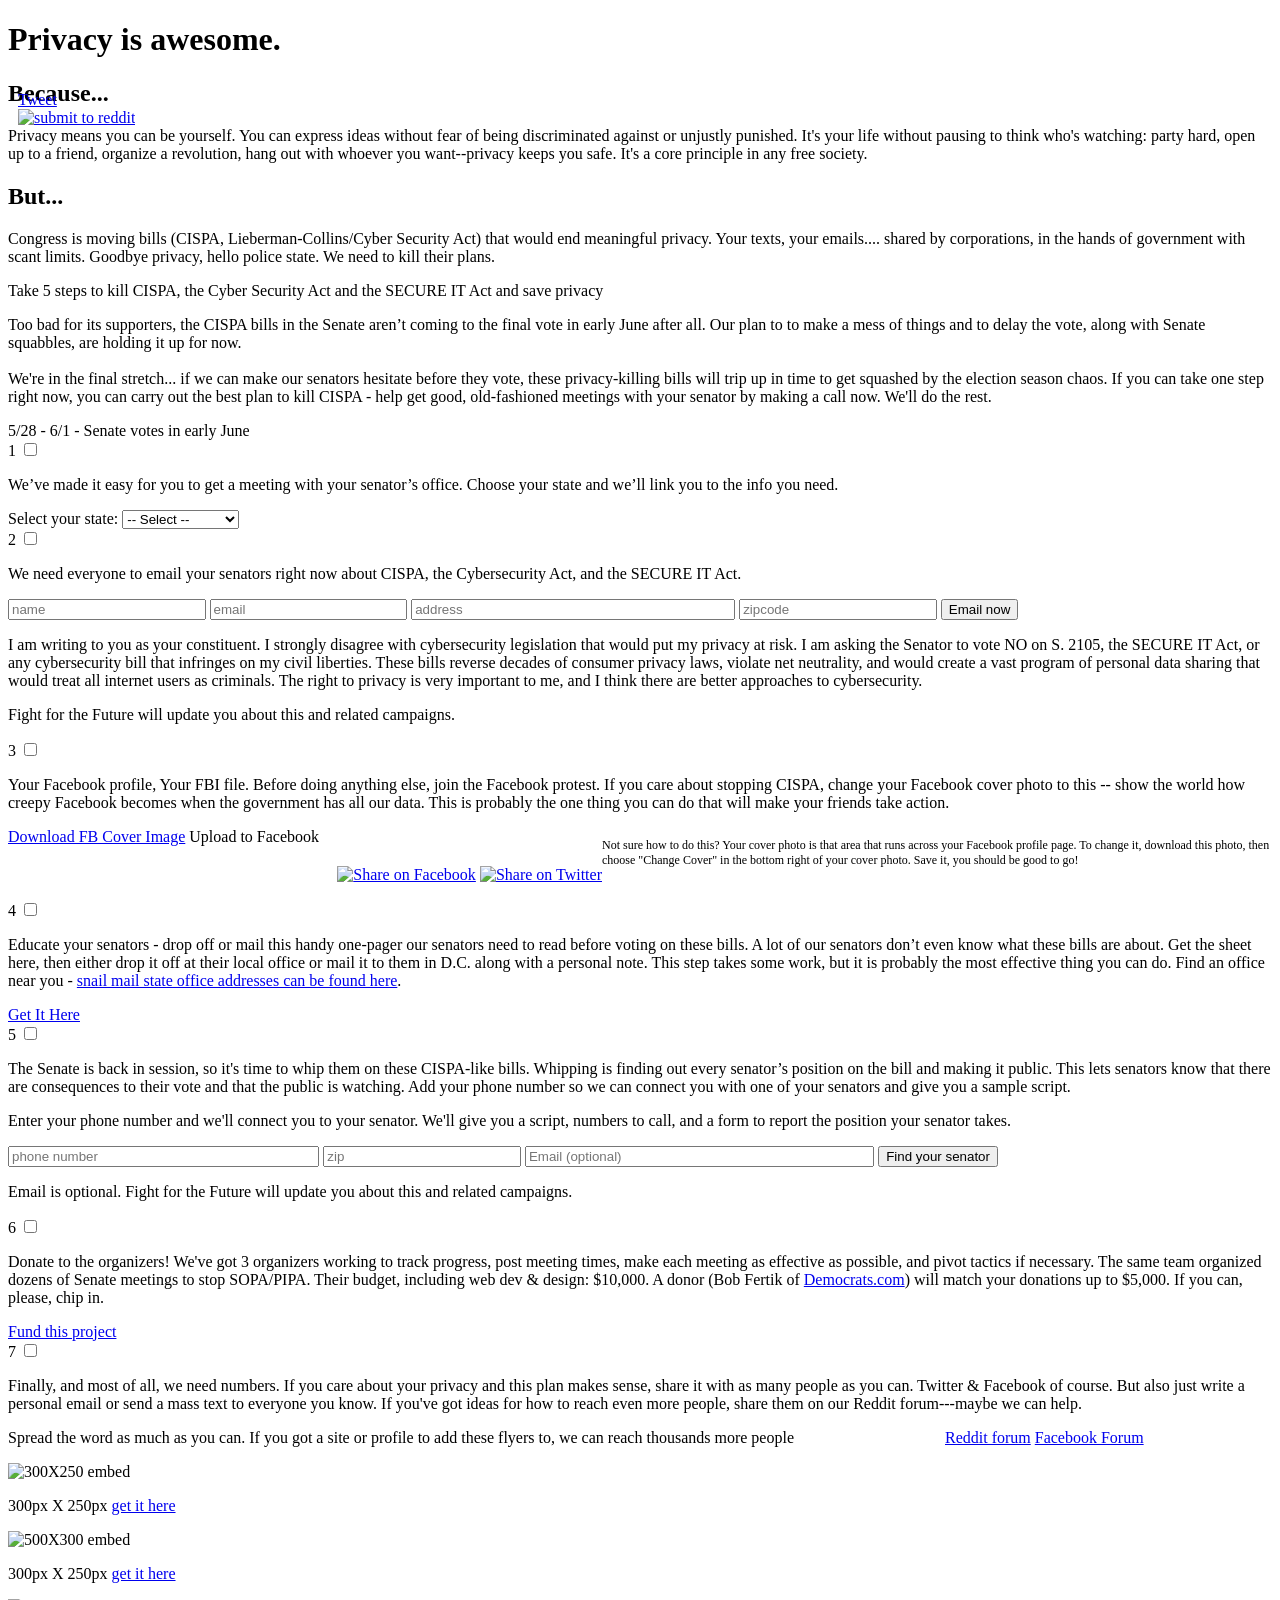
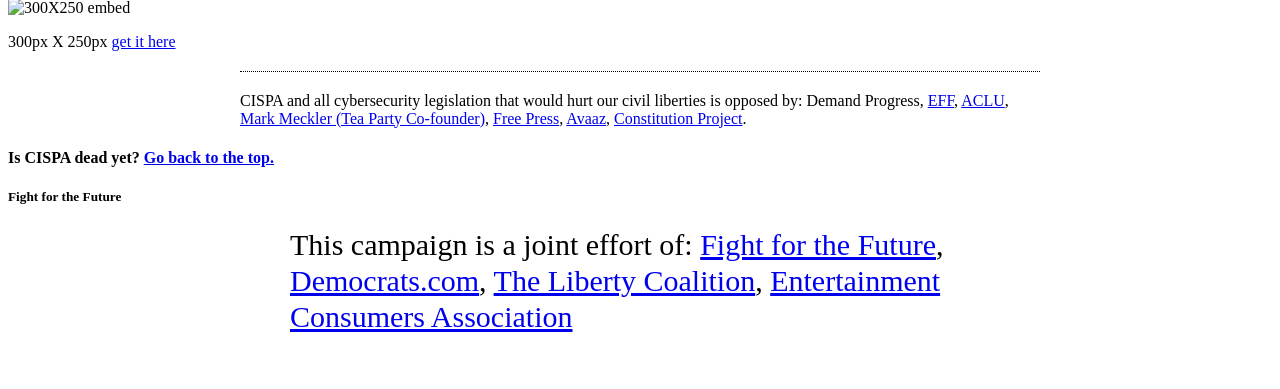
==== public/index.html @ 544b3827 "move to fftf ip service" ====
<!DOCTYPE html>
<html>
<head>
	<script type="text/javascript">
  window.startTime = (new Date()).getTime();
  </script>
<title>Privacy is Awesome. Kill CISPA.</title>
<meta property="og:title" content="Facebook protest is on, or else there goes our privacy..." />
<meta property="og:description" content="Congress is going to vote on CISPA, a bill that would treat us all like criminals. Change your Facebook cover photo to show the world how creepy Facebook will be if CISPA passes and lets the government, like the FBI, get access to our FB profiles and build files on us." />
<meta property="og:image" content="http://www.privacyisawesome.com/fb-share.png" />
<meta property="og:url" content="http://www.privacyisawesome.com" />
<meta property="og:type" content="article" />
<meta property="fb:admins" content="678090273"/>


<script>

//IPInfoDB jQuery JSON query example
	//Tested with FF 3.5, Opera 10, Chome 5 and IE 8
	//Geolocation data is stored as serialized JSON in a cookie
	//Bug reports : http://forum.ipinfodb.com/viewforum.php?f=7
	function geolocate(timezone, cityPrecision) {
	  var key = 'a809ea57ae42411b030ca10dafd412b9653886d6fc4859f7ef6d924b1d8e2b2d';
	  var api = (cityPrecision) ? "ip-city" : "ip-country";
	  var domain = 'api.ipinfodb.com';
	  var version = 'v3';
	  var url = "http://" + domain + "/" + version + "/" + api + "/?key=" + key + "&format=json" + "&callback=?";
	  var geodata;
	  var JSON = JSON || {};

	  // implement JSON.stringify serialization
	  JSON.stringify = JSON.stringify || function (obj) {
	    var t = typeof (obj);
	    if (t != "object" || obj === null) {
	      // simple data type
	      if (t == "string") obj = '"'+obj+'"';
	        return String(obj);
	    } else {
	    // recurse array or object
	      var n, v, json = [], arr = (obj && obj.constructor == Array);
	      for (n in obj) {
	        v = obj[n]; t = typeof(v);
	        if (t == "string") v = '"'+v+'"';
	        else if (t == "object" && v !== null) v = JSON.stringify(v);
	        json.push((arr ? "" : '"' + n + '":') + String(v));
	      }
	      return (arr ? "[" : "{") + String(json) + (arr ? "]" : "}");
	    }
	  };

	  // implement JSON.parse de-serialization
	  JSON.parse = JSON.parse || function (str) {
	    if (str === "") str = '""';
	      eval("var p=" + str + ";");
	      return p;
	  };

	  //Check if cookie already exist. If not, query IPInfoDB
	  this.checkcookie = function(callback) {
	    geolocationCookie = getCookie('geolocation');
	    if (!geolocationCookie) {
	      getGeolocation(callback);
	    } else {
	      geodata = JSON.parse(geolocationCookie);
	      callback();
	    }
	  }

	  //Return a geolocation field
	  this.getField = function(field) {
	    try {
	      return geodata[field];
	    } catch(err) {}
	  }

	  //Request to IPInfoDB
	  function getGeolocation(callback) {
	    try {
	      $.getJSON(url,
	      function(data){
	        if (data['statusCode'] == 'OK') {
	          geodata = data;
	          JSONString = JSON.stringify(geodata);
	          setCookie('geolocation', JSONString, 365);
	          callback();
	        }
	      });
	    } catch(err) {}
	  }

	  //Set the cookie
	  function setCookie(c_name, value, expire) {
	    var exdate=new Date();
	    exdate.setDate(exdate.getDate()+expire);
	    document.cookie = c_name+ "=" +escape(value) + ((expire==null) ? "" : ";expires="+exdate.toGMTString());
	  }

	  //Get the cookie content
	  function getCookie(c_name) {
	    if (document.cookie.length > 0 ) {
	      c_start=document.cookie.indexOf(c_name + "=");
	      if (c_start != -1){
	        c_start=c_start + c_name.length+1;
	        c_end=document.cookie.indexOf(";",c_start);
	        if (c_end == -1) {
	          c_end=document.cookie.length;
	        }
	        return unescape(document.cookie.substring(c_start,c_end));
	      }
	    }
	    return '';
	  }
	}
	
	function wrong_country() {
	console.log("maybe not US");	
	}
	



</script>




<link rel="stylesheet" href="/screen.css">
<script src="//ajax.googleapis.com/ajax/libs/jquery/1/jquery.min.js"></script>
<script src="/jquery.cookie.js"></script>
<script src="http://ajax.aspnetcdn.com/ajax/jquery.validate/1.9/jquery.validate.min.js"></script>
<script src="https://s3.amazonaws.com/fftf.media/img/placeholder.js"></script>

<script src="/fbupload.js"></script>

</head>
<body>

 <a id="tag" href="http://fightforthefuture.org"  target="blank"></a>
 
	<script>
		actionkit.forms.initPage()
	</script>
	
	<script>
	$(function() {
	 $('input, textarea').placeholder();
	});
	
	function isValid(p) {
	  var phoneRe = /^(()?\d{3}())?(-|\s)?\d{3}(-|\s)?\d{4}$/;
	  var digits = p.replace(/\D/g, "");
	  return (digits.match(phoneRe) !== null);
	}
	
	</script>
	
	</script>

	<div class="socialize" style="position: fixed; height: 350px; margin-left: 10px; margin-top: 47px;">
		<div id="fb-root"></div>
				<script>(function(d, s, id) {
				  var js, fjs = d.getElementsByTagName(s)[0];
				  if (d.getElementById(id)) return;
				  js = d.createElement(s); js.id = id;
				  js.src = "//connect.facebook.net/en_US/all.js#xfbml=1";
				  fjs.parentNode.insertBefore(js, fjs);
				}(document, 'script', 'facebook-jssdk'));</script>
				<script type="text/javascript">var _sf_startpt=(new Date()).getTime()</script>
				<div id="shareitup" style="overflow: visible">
					<div class="fb-like" data-href="http://www.privacyisawesome.com" data-send="true" data-layout="box_count" data-width="150" data-show-faces="true" style="margin-bottom: 5px;"></div>
					<br />
					<a href="https://twitter.com/share" class="twitter-share-button" data-url="http://www.privacyisawesome.com" data-text="#privacy is worth it, but Congress disagrees. We have the game plan to kill #CISPA #s2105, can you help? #sopa help!" style="float: left; clear: both;">Tweet</a>
		<script>!function(d,s,id){var js,fjs=d.getElementsByTagName(s)[0];if(!d.getElementById(id)){js=d.createElement(s);js.id=id;js.src="//platform.twitter.com/widgets.js";fjs.parentNode.insertBefore(js,fjs);}}(document,"script","twitter-wjs");</script>

		<div style="display: block; clear: all;">
			<script type="text/javascript" src="http://www.reddit.com/static/button/button2.js"></script>
			<script type="text/javascript">reddit_url='http%3A%2F%2Fwww.reddit.com%2Fr%2FCISPA%2Fcomments%2Fu2u2m%2Fthread_for_organizing_to_kill_cispa_this_weekend%2F'</script>
			
		</div>
		<div style="display: block; clear: all;">
			<a href="http://www.reddit.com/r/politics/comments/u4ns7/99_senators_havent_come_out_against_cispa_and/"><img src="http://www.reddit.com/static/spreddit7.gif" alt="submit to reddit" border="0" /> </a></div>
</div>
				</div>
	 </div>
	<div class="photostream" id="top"></div>
	<div class="bluestripes"></div>

	<div class="wrap">


			<div class="head">
				<h1 class="ospdin">Privacy is awesome.</h1>
				<div class="because">
					<h2>Because...</h2>
					<p>Privacy means you can be yourself.  You can express ideas without fear of being discriminated against or unjustly punished. It&#x27;s your life without pausing to think who&#x27;s watching: party hard, open up to a friend, organize a revolution, hang out with whoever you want--privacy keeps you safe.  It&#x27;s a core principle in any free society.</p>
				</div>
				<div class="but">
					<h2>But...</h2>
					<p>Congress is moving bills (CISPA, Lieberman-Collins/Cyber Security Act) that would end meaningful privacy. Your texts, your emails.... shared by corporations, in the hands of government with scant limits. Goodbye privacy, hello police state. We need to kill their plans. </p>
				</div>

				<div class="take">
					<p>	Take  5  steps to kill CISPA, the Cyber Security Act and the SECURE IT Act and save privacy</p>
				</div>
			</div>

		
	
	
	
			<div class="preface">	
				<p class="instructions">Too bad for its supporters, the CISPA bills in the Senate aren&rsquo;t coming to the final vote in early June after all. Our plan to to make a mess of things and to delay the vote, along with Senate squabbles, are holding it up for now.<br /><br />

				We&#x27;re in the final stretch... if we can make our senators hesitate before they vote, these privacy-killing bills will trip up in time to get squashed by the election season chaos.  If you can take one step right now, you can carry out the best plan to kill CISPA - help get good, old-fashioned meetings with your senator by making a call now. We&#x27;ll do the rest.</p>

				<div class="dates">5/28 - 6/1 - Senate votes in early June</div>
			</div>
				
				

				<div class="breakitdown"></div>
				
									<div class="step meetings" id="meetings">
									<span class="step_number">1</span>
									<input type="checkbox"  class="done letter_form_thing"/>
										<p class="details">We&rsquo;ve made it easy for you to get a meeting with your senator&rsquo;s office. Choose your state and we&rsquo;ll link you to the info you need.</p>




				<div class="formz">
						<span class="buffer" class="done">
							
								<label for="state">Select your state:</label>
								<select name="state" id="pickastate">
									<option selected>-- Select --</option>
									<option value="http://privacyisawesome.vanillaforums.com/discussion/40/alabama-thread-for-scheduling-meetings">Alabama</option>
									<option value="http://privacyisawesome.vanillaforums.com/discussion/66/alaska-thread-for-scheduling-meetings">Alaska</option>
									<option value="http://privacyisawesome.vanillaforums.com/discussion/39/arizona-thread-for-scheduling-meetings">Arizona</option>
									<option value="http://privacyisawesome.vanillaforums.com/discussion/43/arkansas-thread-for-scheduling-meetings">Arkansas</option>
									<option value="http://privacyisawesome.vanillaforums.com/discussion/73/california-thread-for-scheduling-meetings">California</option>
									<option value="http://privacyisawesome.vanillaforums.com/discussion/26/colorado-thread-for-scheduling-meetings">Colorado</option>
									<option value="http://privacyisawesome.vanillaforums.com/discussion/38/connecticut-thread-for-scheduling-meetings">Connecticut</option>
									<option value="http://privacyisawesome.vanillaforums.com/discussion/56/delaware-threat-for-scheduling-meetings">Delaware</option>
									<option value="http://privacyisawesome.vanillaforums.com/discussion/31/florida-thread-for-scheduling-meetings">Florida</option>
									<option value="http://privacyisawesome.vanillaforums.com/discussion/30/georgia-thread-for-scheduling-meetings">Georgia</option>
									<option value="http://privacyisawesome.vanillaforums.com/discussion/61/hawaii-thread-for-scheduling-meetings">Hawaii</option>
									<option value="http://privacyisawesome.vanillaforums.com/discussion/41/idaho-thread-for-organizing-meetings">Idaho</option>
									<option value="http://privacyisawesome.vanillaforums.com/discussion/24/illinois-thread-for-organizing-meetings">Illinois</option>
									<option value="http://privacyisawesome.vanillaforums.com/discussion/33/indiana-thread-for-scheduling-meetings">Indiana</option>
									<option value="http://privacyisawesome.vanillaforums.com/discussion/63/iowa-thread-for-scheduling-meetings">Iowa</option>
									<option value="http://privacyisawesome.vanillaforums.com/discussion/54/kansas-thread-for-scheduling-meetings">Kansas</option>
									<option value="http://privacyisawesome.vanillaforums.com/discussion/48/kentucky-thread-for-scheduling-meetings">Kentucky</option>
									<option value="http://privacyisawesome.vanillaforums.com/discussion/50/louisiana-thread-for-scheduling-meetings">Louisiana</option>
									<option value="http://privacyisawesome.vanillaforums.com/discussion/49/maine-thread-for-scheduling-meetings">Maine</option>
									<option value="http://privacyisawesome.vanillaforums.com/discussion/29/maryland-thread-for-scheduling-meetings">Maryland</option>
									<option value="http://privacyisawesome.vanillaforums.com/discussion/25/massachusetts-thread-for-organizing-meetings">Massachusetts</option>
									<option value="http://privacyisawesome.vanillaforums.com/discussion/34/michigan-thread-for-scheduling-meetings">Michigan</option>
									<option value="http://privacyisawesome.vanillaforums.com/discussion/59/minnesota-thread-for-scheduling-meetings">Minnesota</option>
									<option value="http://privacyisawesome.vanillaforums.com/discussion/62/mississippi-thread-for-scheduling-meetings">Mississippi</option>
									<option value="http://privacyisawesome.vanillaforums.com/discussion/36/missouri-thread-for-scheduling-meetings">Missouri</option>
									<option value="http://privacyisawesome.vanillaforums.com/discussion/35/montana-thread-for-scheduling-meetings">Montana</option>
									<option value="http://privacyisawesome.vanillaforums.com/discussion/57/nebraska-thread-for-scheduling-meetings">Nebraska</option>
									<option value="http://privacyisawesome.vanillaforums.com/discussion/47/nevada-thread-for-scheduling-meetings">Nevada</option>
									<option value="http://privacyisawesome.vanillaforums.com/discussion/46/new-hampshire-thread-for-scheduling-meetings">New Hampshire</option>
									<option value="http://privacyisawesome.vanillaforums.com/discussion/32/new-jersey-thread-for-scheduling-meetings">New Jersey</option>
									<option value="http://privacyisawesome.vanillaforums.com/discussion/64/new-mexico-thread-for-scheduling-meetings">New Mexico</option>
									<option value="http://privacyisawesome.vanillaforums.com/discussion/44/new-york-thread-for-scheduling-meetings">New York</option>
									<option value="http://privacyisawesome.vanillaforums.com/discussion/51/north-carolina-thread-for-scheduling-meetings">North Carolina</option>
									<option value="http://privacyisawesome.vanillaforums.com/discussion/70/north-dakota-thread-for-scheduling-meetings">North Dakota</option>
									<option value="http://privacyisawesome.vanillaforums.com/discussion/37/ohio-thread-for-organizing-meetings">Ohio</option>
									<option value="http://privacyisawesome.vanillaforums.com/discussion/52/oklahoma-thread-for-scheduling-meetings">Oklahoma</option>
									<option value="http://privacyisawesome.vanillaforums.com/discussion/55/oregon-thread-for-scheduling-meetings">Oregon</option>
									<option value="http://privacyisawesome.vanillaforums.com/discussion/42/pennsylvania-thread-for-scheduling-meetings">Pennsylvania</option>
									<option value="http://privacyisawesome.vanillaforums.com/discussion/58/rhode-island-thread-for-scheduling-meetings">Rhode Island</option>
									<option value="http://privacyisawesome.vanillaforums.com/discussion/65/south-carolina-thread-for-scheduling-meetings">South Carolina</option>
									<option value="http://privacyisawesome.vanillaforums.com/discussion/67/south-dakota-thread-for-scheduling-meetings">South Dakota</option>
									<option value="http://privacyisawesome.vanillaforums.com/discussion/28/tennessee-thread-for-scheduling-meetings">Tennessee</option>
									<option value="http://privacyisawesome.vanillaforums.com/discussion/27/texas-thread-for-organizing-meetings">Texas</option>
									<option value="http://privacyisawesome.vanillaforums.com/discussion/72/utah-thread-for-scheduling-meetings">Utah</option>
									<option value="http://privacyisawesome.vanillaforums.com/discussion/68/vermont-thread-for-scheduling-meetings">Vermont</option>
									<option value="http://privacyisawesome.vanillaforums.com/discussion/69/virginia-thread-for-scheduling-meetings">Virginia</option>
									<option value="http://privacyisawesome.vanillaforums.com/discussion/45/washington-thread-for-scheduling-meetings">Washington</option>
									<option value="http://privacyisawesome.vanillaforums.com/discussion/60/west-virginia-thread-for-scheduling-meetings">West Virginia</option>
									<option value="http://privacyisawesome.vanillaforums.com/discussion/53/wisconsin-thread-for-scheduling-meetings">Wisconsin</option>
									<option value="http://privacyisawesome.vanillaforums.com/discussion/71/wyoming-thread-for-scheduling-meetings">Wyoming</option>
								</select>
<script>

$('#pickastate').change(function() {
		window.location = $("#pickastate").val();
});

</script>
									</div>
								</div><!-- close .step .second -->
						
					<div class="step second" id="write">
						<span class="step_number">2</span>
						
					<input type="checkbox"  class="done letter_form_thing"/>
						<p class="details">We need everyone to email your senators right now about CISPA, the Cybersecurity Act, and the SECURE IT Act.</p>



<div class="formz">
		<span class="buffer" class="done">
					
						<form class="ak-form" name="letter" id="letter" method="POST" action="http://nt.salsalabs.com/save" accept-charset="utf-8">
							<input placeholder="name" name="First_Name" style="width: 15%;">
							<input placeholder="email" name="Email" style="width: 15%;" />
							<input placeholder="address" name="Street" style="width: 25%;"/>
							<input placeholder="zipcode" name="Zip" style="width: 15%;"/>
			
							<input type="hidden" name="organization_KEY" value="501"/>
							<input type="hidden" name="redirect" value="http://privacyisawesome.com/thanks"> 
							<input type="hidden" name="object" value="supporter"/>
							<input type="hidden" name="ip" id="signup_ip" />
							<input type="hidden" name="user_agent" id="user_agent" />
							<input type="hidden" name="Receive_Email" value="3">
							<button type="submit" id="emailnow">Email now</button>
							
								<script>
								// Set a cookie on form submit
								$("form#letter").submit(function() {
										$.cookie("privacy_letter", "yes");
										return true;
								  });

								</script>
							</form>
								<p>I am writing to you as your constituent. I strongly disagree with cybersecurity legislation that would put my privacy at risk. I am asking the Senator to vote NO on S. 2105, the SECURE IT Act, or any cybersecurity bill that infringes on my civil liberties. These bills reverse decades of consumer privacy laws, violate net neutrality, and would create a vast program of personal data sharing that would treat all internet users as criminals. The right to privacy is very important to me, and I think there are better approaches to cybersecurity.</p>
				
							<p class="disclosure">Fight for the Future will update you about this and related campaigns. </p>
				
						</form>
					</span>
					</div>
				</div><!-- close .step .second -->
				
				
				
				
				
					<div class="step facebooks" id="cover">
						<span class="step_number">3</span>
						
						<input type="checkbox"  class="done cover_photo"/>

						<p class="details">Your Facebook profile, Your FBI file. Before doing anything else, join the Facebook protest. If you care about stopping CISPA, change your Facebook cover photo to this -- show the world how creepy Facebook becomes when the government has all our data. This is probably the one thing you can do that will make your friends take action. </p>

					<a href="/cispa-fftf-cover-image.png" class="fb_cover_download_button">Download FB Cover Image</a>
					
					<p style="float: right; width: 670px; clear: both; margin-top: 10px; font-size: 12px;">Not sure how to do this? Your cover photo is that area that runs across your Facebook profile page. To change it, download this photo, then choose "Change Cover" in the bottom right of your cover photo. Save it, you should be good to go!</p>
					
<fb:login-button size="large"
					 					                 onlogin="uploadPhoto()">
					 					  Upload to Facebook
					 					</fb:login-button>
					<p class="waiting" style="clear: left; margin-top: 83px; display: none;padding: 10px; width: 150px;">One moment...</p>
					<p class="fb-instructions" style="clear: left; margin-top: 83px; display: none;padding: 10px; background: yellow; width: 150px;">Go to your Facebook profile, choose "Change Cover" in the bottom right of your cover photo. Choose from Photos, Save Changes, and you should be good to go.</p>
					
					<p class="details" style="margin-top: 20px; text-align: right;"><a href="https://www.facebook.com/sharer/sharer.php?u=www.privacyisawesome.com"><img src="http://freebieber.org/img/buttons/wide_fb.png" alt="Share on Facebook" /></a> <a href="https://twitter.com/intent/tweet?text=Join%20Facebook%20protest%20to%20stop%20%23CISPA.%20FB%2C%20twitter%20-%3E%20creepy%20database%20for%20gov%20to%20access%2C%20build%20files%20on%20us.%20Join%20me%3A%20&url=http%3A%2F%2Fwww.privacyisawesome.com"><img src="http://freebieber.org/img/buttons/wide_tw.png" alt="Share on Twitter" /></a></p>
				
						</div>
										
						
						<div class="step drop-in" id="dropin">
							<span class="step_number">4</span>
							
							<input type="checkbox"  class="done download_pdf"/>

							<p class="details">Educate your senators -  drop off or mail this handy one-pager our senators need to read before voting on these bills. A lot of our senators don&rsquo;t even know what these bills are about. Get the sheet here, then either drop it off at their local office or mail it to them in D.C. along with a personal note. This step takes some work, but it is probably the most effective thing you can do. Find an office near you - <a href="http://www.senate.gov/general/contact_information/senators_cfm.cfm">snail mail state office addresses can be found here</a>.</p>
							
							<a href="/cispa-drop-in-fftf.pdf" class="cispa-drop-in-fftf" />Get It Here</a>


							</div>

						
						
						
						<div class="step first" id="calling">
							<span class="step_number">5</span>
							
		<input type="checkbox"  class="done call_form_thing" />

		<p class="details">The Senate is back in session, so it&#x27;s time to whip them on these CISPA-like bills. Whipping is finding out every senator&rsquo;s position on the bill and making it public. This lets senators know that there are consequences to their vote and that the public is watching. Add your phone number so we can connect you with one of your senators and give you a sample script. 

		</p>
			<div class="formz">
				<span class="buffer">
					<div id="what_to_say">
					</div>
			<p class="instru">Enter your phone number and we&#x27;ll connect you to your senator. We&#x27;ll give you a script, numbers to call, and a form to report the position your senator takes.</p>
			<p class="script" style="display: none;"><strong style="display: block; margin-bottom: 10px; font-weight: normal;">When you&rsquo;re done, please report back in the box below. Reporting back is the most important piece of this. We&rsquo;re recording every senator&rsquo;s position and posting it here.</strong>


				&quot;Hi, my name is ____ . I&rsquo;m calling from (town, state) to ask the senator if he/she plans to oppose the privacy-violating provisions of the Cybersecurity Act and the SECURE IT Act.&rdquo;<br style="margin-bottom: 10px;"/>

				If they support the bill, are neutral or won&rsquo;t say:<br style="margin-bottom: 10px;"/>
				&ldquo;I request that the senator vote NO on these bills and any cybersecurity legislation that revokes my basic civil liberties. These bills violate my right to privacy by erasing decades of privacy laws and giving companies legal immunity for sharing my information with the government. Please vote NO on the Cybersecurity Act, SECURE IT Act and any other bill that revokes my civil liberties on the Internet.&rdquo;<br style="margin-bottom: 10px;"/>

				If they oppose the bill:<br style="margin-bottom: 10px;"/>
				&ldquo;I&rsquo;d like to thank the senator for his/her stance on this issue. He/she has my support. My privacy is important to me and I will continue to follow the progress of any legislation related to civil liberties online.&rdquo; <br style="margin-bottom: 10px;"/></p>
											<div id="target_checkboxes"></div><div id="ak-survey_question"></div>
											<form action="https://secure.mcommons.com/profiles/join" method="post" id="call">
											<input type="hidden" name="redirect_to" value="http://mobilecommons.com/redirect_to_instructions" />
											<input type="hidden" name="mconnect" value="17521" />
											<div id="errors" style="display: none;"></div>
											<input type="text" name="person[phone]" placeholder="phone number" class="required phoneUS" style="width: 24%;"/>
											<input type="text" name="person[postal_code]" placeholder="zip" style="width: 15%;" class="zip" />
											<input type="text" name="person[email]" placeholder="Email (optional)" class="email" style="width: 27%;" />
											<button type="submit" id="findursenator" />Find your senator</button>
											</form>
											<form class="action_form" id="cispa_reportback" name="act" method="POST" action="" accept-charset="utf-8" style="display: none;" >
											<label>Select your state to tell us about your call:</label>
											<select name="state" id="other_pickastate">
												<option selected>-- Select --</option>
												<option value="http://privacyisawesome.vanillaforums.com/discussion/40/alabama-thread-for-scheduling-meetings">Alabama</option>
												<option value="http://privacyisawesome.vanillaforums.com/discussion/66/alaska-thread-for-scheduling-meetings">Alaska</option>
												<option value="http://privacyisawesome.vanillaforums.com/discussion/39/arizona-thread-for-scheduling-meetings">Arizona</option>
												<option value="http://privacyisawesome.vanillaforums.com/discussion/43/arkansas-thread-for-scheduling-meetings">Arkansas</option>
												<option value="http://privacyisawesome.vanillaforums.com/discussion/73/california-thread-for-scheduling-meetings">California</option>
												<option value="http://privacyisawesome.vanillaforums.com/discussion/26/colorado-thread-for-scheduling-meetings">Colorado</option>
												<option value="http://privacyisawesome.vanillaforums.com/discussion/38/connecticut-thread-for-scheduling-meetings">Connecticut</option>
												<option value="http://privacyisawesome.vanillaforums.com/discussion/56/delaware-threat-for-scheduling-meetings">Delaware</option>
												<option value="http://privacyisawesome.vanillaforums.com/discussion/31/florida-thread-for-scheduling-meetings">Florida</option>
												<option value="http://privacyisawesome.vanillaforums.com/discussion/30/georgia-thread-for-scheduling-meetings">Georgia</option>
												<option value="http://privacyisawesome.vanillaforums.com/discussion/61/hawaii-thread-for-scheduling-meetings">Hawaii</option>
												<option value="http://privacyisawesome.vanillaforums.com/discussion/41/idaho-thread-for-organizing-meetings">Idaho</option>
												<option value="http://privacyisawesome.vanillaforums.com/discussion/24/illinois-thread-for-organizing-meetings">Illinois</option>
												<option value="http://privacyisawesome.vanillaforums.com/discussion/33/indiana-thread-for-scheduling-meetings">Indiana</option>
												<option value="http://privacyisawesome.vanillaforums.com/discussion/63/iowa-thread-for-scheduling-meetings">Iowa</option>
												<option value="http://privacyisawesome.vanillaforums.com/discussion/54/kansas-thread-for-scheduling-meetings">Kansas</option>
												<option value="http://privacyisawesome.vanillaforums.com/discussion/48/kentucky-thread-for-scheduling-meetings">Kentucky</option>
												<option value="http://privacyisawesome.vanillaforums.com/discussion/50/louisiana-thread-for-scheduling-meetings">Louisiana</option>
												<option value="http://privacyisawesome.vanillaforums.com/discussion/49/maine-thread-for-scheduling-meetings">Maine</option>
												<option value="http://privacyisawesome.vanillaforums.com/discussion/29/maryland-thread-for-scheduling-meetings">Maryland</option>
												<option value="http://privacyisawesome.vanillaforums.com/discussion/25/massachusetts-thread-for-organizing-meetings">Massachusetts</option>
												<option value="http://privacyisawesome.vanillaforums.com/discussion/34/michigan-thread-for-scheduling-meetings">Michigan</option>
												<option value="http://privacyisawesome.vanillaforums.com/discussion/59/minnesota-thread-for-scheduling-meetings">Minnesota</option>
												<option value="http://privacyisawesome.vanillaforums.com/discussion/62/mississippi-thread-for-scheduling-meetings">Mississippi</option>
												<option value="http://privacyisawesome.vanillaforums.com/discussion/36/missouri-thread-for-scheduling-meetings">Missouri</option>
												<option value="http://privacyisawesome.vanillaforums.com/discussion/35/montana-thread-for-scheduling-meetings">Montana</option>
												<option value="http://privacyisawesome.vanillaforums.com/discussion/57/nebraska-thread-for-scheduling-meetings">Nebraska</option>
												<option value="http://privacyisawesome.vanillaforums.com/discussion/47/nevada-thread-for-scheduling-meetings">Nevada</option>
												<option value="http://privacyisawesome.vanillaforums.com/discussion/46/new-hampshire-thread-for-scheduling-meetings">New Hampshire</option>
												<option value="http://privacyisawesome.vanillaforums.com/discussion/32/new-jersey-thread-for-scheduling-meetings">New Jersey</option>
												<option value="http://privacyisawesome.vanillaforums.com/discussion/64/new-mexico-thread-for-scheduling-meetings">New Mexico</option>
												<option value="http://privacyisawesome.vanillaforums.com/discussion/44/new-york-thread-for-scheduling-meetings">New York</option>
												<option value="http://privacyisawesome.vanillaforums.com/discussion/51/north-carolina-thread-for-scheduling-meetings">North Carolina</option>
												<option value="http://privacyisawesome.vanillaforums.com/discussion/70/north-dakota-thread-for-scheduling-meetings">North Dakota</option>
												<option value="http://privacyisawesome.vanillaforums.com/discussion/37/ohio-thread-for-organizing-meetings">Ohio</option>
												<option value="http://privacyisawesome.vanillaforums.com/discussion/52/oklahoma-thread-for-scheduling-meetings">Oklahoma</option>
												<option value="http://privacyisawesome.vanillaforums.com/discussion/55/oregon-thread-for-scheduling-meetings">Oregon</option>
												<option value="http://privacyisawesome.vanillaforums.com/discussion/42/pennsylvania-thread-for-scheduling-meetings">Pennsylvania</option>
												<option value="http://privacyisawesome.vanillaforums.com/discussion/58/rhode-island-thread-for-scheduling-meetings">Rhode Island</option>
												<option value="http://privacyisawesome.vanillaforums.com/discussion/65/south-carolina-thread-for-scheduling-meetings">South Carolina</option>
												<option value="http://privacyisawesome.vanillaforums.com/discussion/67/south-dakota-thread-for-scheduling-meetings">South Dakota</option>
												<option value="http://privacyisawesome.vanillaforums.com/discussion/28/tennessee-thread-for-scheduling-meetings">Tennessee</option>
												<option value="http://privacyisawesome.vanillaforums.com/discussion/27/texas-thread-for-organizing-meetings">Texas</option>
												<option value="http://privacyisawesome.vanillaforums.com/discussion/72/utah-thread-for-scheduling-meetings">Utah</option>
												<option value="http://privacyisawesome.vanillaforums.com/discussion/68/vermont-thread-for-scheduling-meetings">Vermont</option>
												<option value="http://privacyisawesome.vanillaforums.com/discussion/69/virginia-thread-for-scheduling-meetings">Virginia</option>
												<option value="http://privacyisawesome.vanillaforums.com/discussion/45/washington-thread-for-scheduling-meetings">Washington</option>
												<option value="http://privacyisawesome.vanillaforums.com/discussion/60/west-virginia-thread-for-scheduling-meetings">West Virginia</option>
												<option value="http://privacyisawesome.vanillaforums.com/discussion/53/wisconsin-thread-for-scheduling-meetings">Wisconsin</option>
												<option value="http://privacyisawesome.vanillaforums.com/discussion/71/wyoming-thread-for-scheduling-meetings">Wyoming</option>
											</select>
											</form>

											<script>
											// Send something like this on submit, hide the form and show the script

											$("button#findursenator").click(function (e) {
													e.preventDefault();
													$("#errors").hide();
													if (isValid($("input.phoneUS").val())) {
														$("form#call").hide();
														$.post("https://secure.mcommons.com/profiles/join", { 
															"person[phone]": $('form#call input.phoneUS').val(), 
															"person[postal_code]": $('form#call input.zip').val(), 
															"person[email]": $('form#call input.email').val(), 																		
															mconnect: "17521"
														} );

														$("form#cispa_reportback input#emailzz").val($('form#call input.email').val());

														$("p.instru").hide();
														$("p.script").show();
														$("form")
														$("form#cispa_reportback").show();
														$.cookie("privacy_call", "yes");

													} else {
														$("#errors").show();
														$("#errors").append("<p>This doesn't look like a valid phone number, can you double check it?");
														}

											       //
											    });

											</script>

			</form>
			<p class="disclosure">Email is optional. Fight for the Future will update you about this and related campaigns. </p>



		</div>
	</div><!-- close .step .first -->
						
						
						
		
		
				<div class="step fourth">
					<span class="step_number">6</span>
					
					<input type="checkbox"  class="done souvenir_form_thing" />
	
					<p class="details">Donate to the organizers!  We&#x27;ve got 3 organizers working to track progress, post meeting times, make each meeting as effective as possible, and pivot tactics if necessary.  The same team organized dozens of Senate meetings to stop SOPA/PIPA.  Their budget, including web dev &amp; design: $10,000.  A donor (Bob Fertik of <a href="http://democrats.com">Democrats.com</a>) will match your donations up to $5,000.  If you can, please, chip in.</p>
	
					<a href="http://www.indiegogo.com/save-privacy" class="btn" id="souvenir">Fund this project</a>
					<script>
					$("a#souvenir").click(function (e) {
							e.preventDefault();
							$.cookie("privacy_souvenir", "yes");
							window.location = "http://www.indiegogo.com/save-privacy";
						});
					</script>
				</div><!-- close .step .fourth -->

				<div class="step fifth">
					<span class="step_number">7</span>
					
					<input type="checkbox"  class="done social_form_thing"/>
	
					<p class="details">Finally, and most of all, we need numbers.  If you care about your privacy and this plan makes sense, share it with as many people as you can.  Twitter &amp; Facebook of course.  But also just write a personal email or send a mass text to everyone you know.  If you&#x27;ve got ideas for how to reach even more people, share them on our Reddit forum---maybe we can help.</p>
	
				<p style="width: 327px; padding: 0; margin: 0; clear: both; float: right;"><a href="http://www.reddit.com/r/CISPA/comments/u2u2m/thread_for_organizing_to_kill_cispa_this_weekend/" class="btn reddit">Reddit forum</a> <a href="https://www.facebook.com/events/294106487345834/" class="btn fb">Facebook Forum</a></p>
				<script>
				$(".fifth a.btn").click(function (e) {
						e.preventDefault();
						console.log("testing");
						$.cookie("privacy_social", "yes");
						window.location = $(this).attr('href');
					});
				</script>
					</div>
					<!--ali code START-->
					<div class="main">
		<p class="label">Spread the word as much as you can. If you got a site or profile to add these flyers to, we can reach thousands more people</p>
		<div class="embed"><img src="/images/300X250_1.jpg" alt="300X250 embed" height="185" width="222" /><p class="label">300px X 250px <a class="getit" href="/images/bigsize/300X250_1.png" target="blank">get it here</a></p></div>
		<div class="embed"><img src="/images/500X300.jpg" alt="500X300 embed" height="222" width="370" /><p class="label">300px X 250px <a class="getit" href="/images/bigsize/500X300.png" target="blank">get it here</a></p></div>
		<div class="embed"><img src="/images/300X250_2.jpg" alt="300X250 embed" height="185" width="222" /><p class="label">300px X 250px <a class="getit" href="/images/bigsize/300X250_2.png" target="blank">get it here</a></p></div>
	</div><!--ali code END-->
				</div><!-- close .step .fourth -->
				
				<p style="clear: both; margin: 0px auto; padding-top: 20px; margin-top: 20px; border-top: 1px dotted #000; width: 800px;">CISPA and all cybersecurity legislation that would hurt our civil liberties is opposed by: Demand Progress, <a href="https://www.eff.org/deeplinks/2012/05/call-action-join-fight-against-cyber-spying-proposals-senate">EFF</a>, <a href="https://secure.aclu.org/site/Advocacy?cmd=display&page=UserAction&id=4229&s_subsrc=120413_cybersecurity_ac">ACLU</a>, <a href="http://www.markmeckler.com/congress-attacking-internet-freedom-again-time-to-act-to-stop-them/">Mark Meckler (Tea Party Co-founder)</a>, <a href="http://act2.freepress.net/sign/cispa/">Free Press</a>, <a href="http://www.avaaz.org/en/stop_cispa/">Avaaz</a>, <a href="http://www.constitutionproject.org/">Constitution Project</a>.</p>
				
					<div class="breakitdown"></div>
					<h4 class="ospdin">Is CISPA dead yet? <a href="#top">Go back to the top.</a></h4>
<div>

<div class="bordertwo" id="staff">
	<h5>Fight for the Future</h5>
</div>
<div class="footer">
	<p class="copyleft ospdin" style="font-size: 30px; line-height:1.2;  width: 700px; margin: 0 auto;">This campaign is a joint effort of: <a href="http://fightforthefuture.org" >Fight for the Future</a>, <a href="http://democrats.com">Democrats.com</a>, <a href="http://www.libertycoalition.net/">The Liberty Coalition</a>, <a href="http://theeca.com/">Entertainment Consumers Association</a></p>
	<p style="text-align: center; margin-top: 20px;"><a href="http://fightforthefuture.org/privacy" style="color: #fff;">Privacy Policy</a></p>
</div>

</div>
<script src="/modal.js"></script>

<script>
if ($.cookie("privacy_call") == "yes") {
	$('.call_form_thing').attr('checked', true);
	}	
	
if ($.cookie("privacy_letter") == "yes") {
	$('.letter_form_thing').attr('checked', true);
	}

if ($.cookie("privacy_reminder") == "yes") {
	$('.reminder_form_thing').attr('checked', true);
	}

if ($.cookie("privacy_souvenir") == "yes") {
	$('.souvenir_form_thing').attr('checked', true);
	}
	
	if ($.cookie("privacy_social") == "yes") {
		$('.social_form_thing').attr('checked', true);
		}




			//function geolocate(timezone, cityPrecision)
			var visitorGeolocation = new geolocate(false, true);

			var callback = function(){
				if (visitorGeolocation.getField('countryCode') != 'US') {
					displayINTLModal();
				} 
		};
			visitorGeolocation.checkcookie(callback);
			
</script>

<script type="text/javascript">

  var _gaq = _gaq || [];
  _gaq.push(['_setAccount', 'UA-26576645-3']);
  _gaq.push(['_trackPageview']);

  (function() {
    var ga = document.createElement('script'); ga.type = 'text/javascript'; ga.async = true;
    ga.src = ('https:' == document.location.protocol ? 'https://ssl' : 'http://www') + '.google-analytics.com/ga.js';
    var s = document.getElementsByTagName('script')[0]; s.parentNode.insertBefore(ga, s);
  })();

</script>

	<script type="application/javascript">
	    function getip(json){
//	      alert(json.ip); // alerts the ip address
				$('#signup_ip').val(json.ip);
	    }
	
	$("#user_agent").val(navigator.userAgent);
	</script>
		<script type="application/javascript" src="http://fftf-ips.heroku.com/?callback=getip"></script>
		
		<script>
		$('#other_pickastate').change(function() {
				window.location = $("#pickastate").val();
		});
</body>
</html>
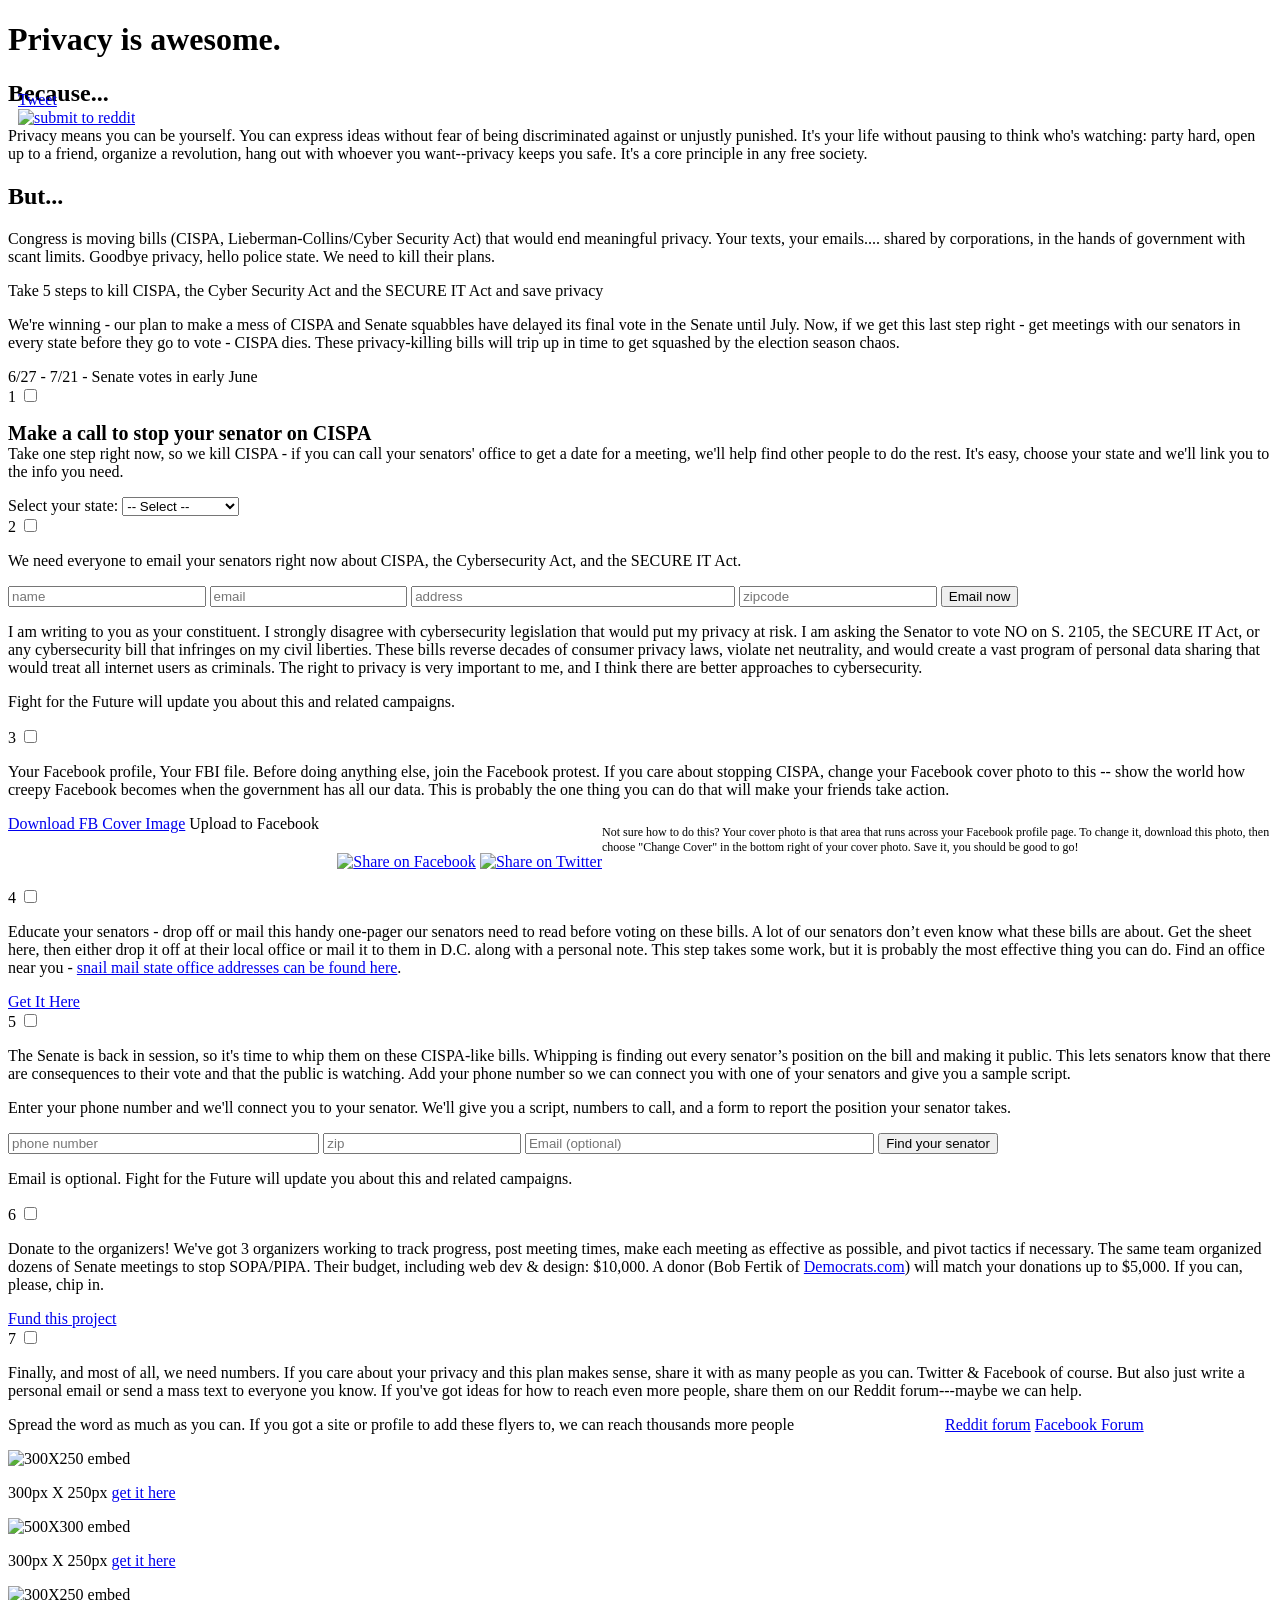
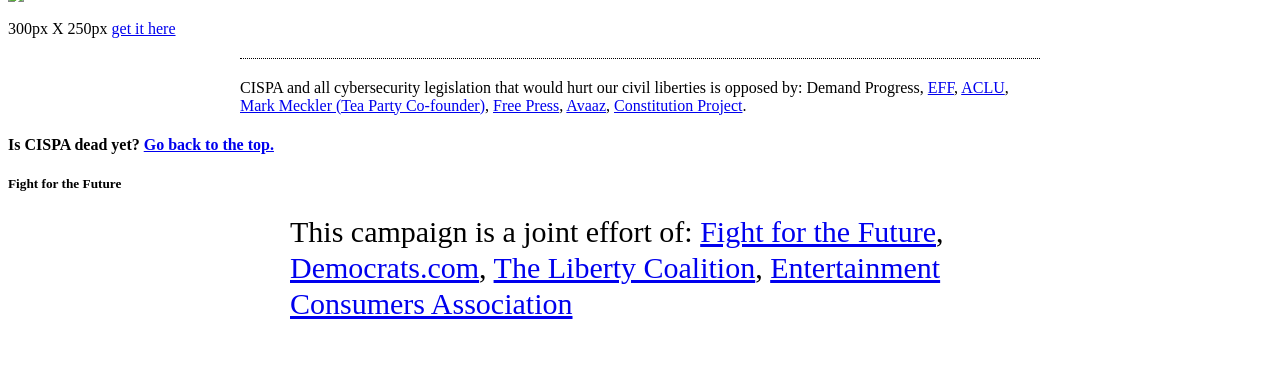
==== commit 1809bc07: "fixed strange character" ====
--- a/public/index.html
+++ b/public/index.html
@@ -209,21 +209,19 @@
 	
 	
 			<div class="preface">	
-				<p class="instructions">Too bad for its supporters, the CISPA bills in the Senate aren&rsquo;t coming to the final vote in early June after all. Our plan to to make a mess of things and to delay the vote, along with Senate squabbles, are holding it up for now.<br /><br />
-
-				We&#x27;re in the final stretch... if we can make our senators hesitate before they vote, these privacy-killing bills will trip up in time to get squashed by the election season chaos.  If you can take one step right now, you can carry out the best plan to kill CISPA - help get good, old-fashioned meetings with your senator by making a call now. We&#x27;ll do the rest.</p>
-
-				<div class="dates">5/28 - 6/1 - Senate votes in early June</div>
+				<p class="instructions">We're winning - our plan to make a mess of CISPA and Senate squabbles have delayed its final vote in the Senate until July. Now, if we get this last step right - get meetings with our senators in every state before they go to vote - CISPA dies. These privacy-killing bills will trip up in time to get squashed by the election season chaos. </p>
+
+				<div class="dates">6/27 - 7/21 - Senate votes in early June</div>
 			</div>
 				
 				
 
-				<div class="breakitdown"></div>
+<!--				<div class="breakitdown"></div>-->
 				
 									<div class="step meetings" id="meetings">
 									<span class="step_number">1</span>
 									<input type="checkbox"  class="done letter_form_thing"/>
-										<p class="details">We&rsquo;ve made it easy for you to get a meeting with your senator&rsquo;s office. Choose your state and we&rsquo;ll link you to the info you need.</p>
+										<p class="details"><span style="font-weight: 700; font-size: 20px;">Make a call to stop your senator on CISPA</span><br>Take one step right now, so we kill CISPA - if you can call your senators' office to get a date for a meeting, we&#x27;ll help find other people to do the rest. It's easy, choose your state and we&#x27;ll link you to the info you need. </p>
 
 
 
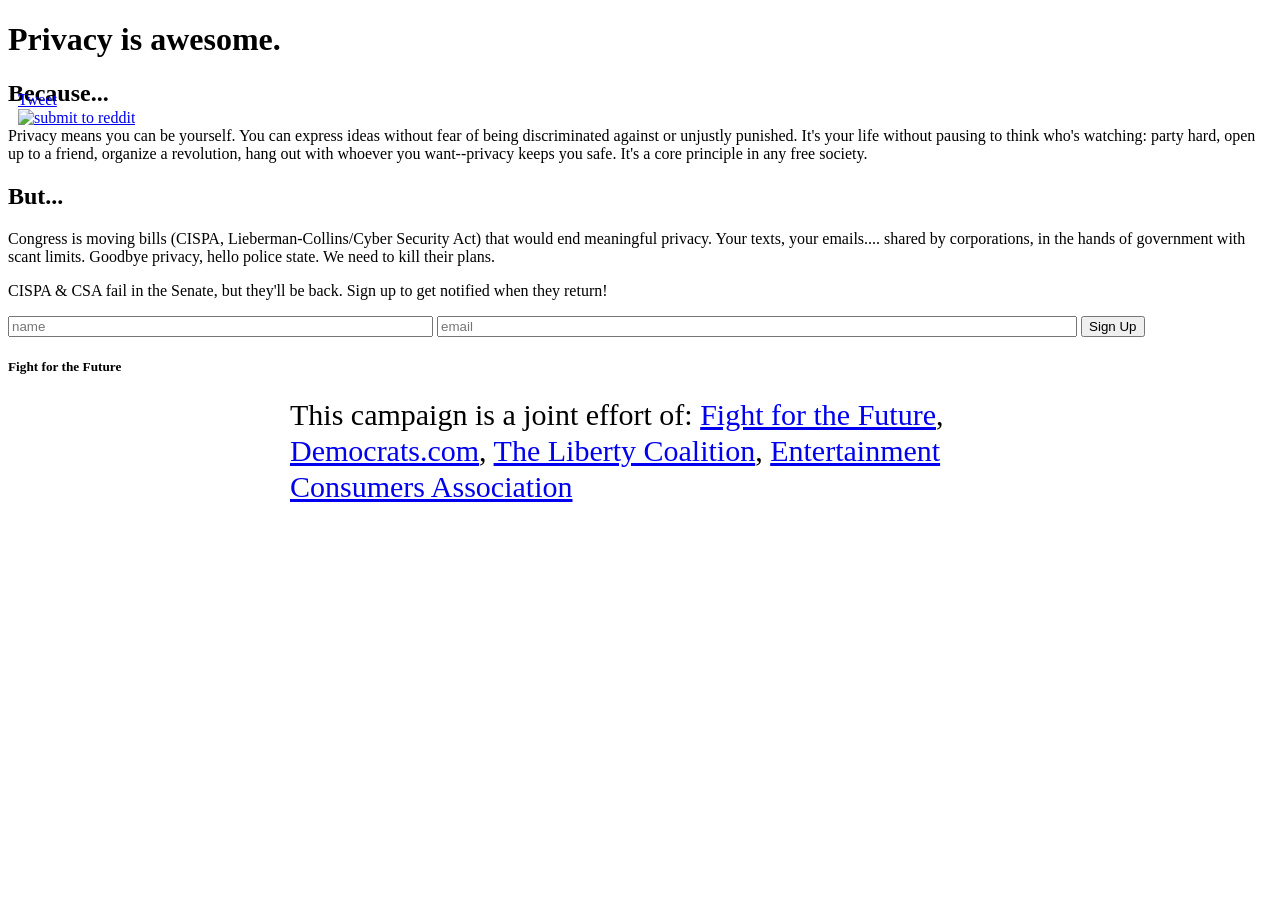
==== commit f475db7c: "Simplifies Privacy is Awesome for victory" ====
--- a/public/index.html
+++ b/public/index.html
@@ -198,117 +198,23 @@
 					<h2>But...</h2>
 					<p>Congress is moving bills (CISPA, Lieberman-Collins/Cyber Security Act) that would end meaningful privacy. Your texts, your emails.... shared by corporations, in the hands of government with scant limits. Goodbye privacy, hello police state. We need to kill their plans. </p>
 				</div>
-
-				<div class="take">
-					<p>	Take  5  steps to kill CISPA, the Cyber Security Act and the SECURE IT Act and save privacy</p>
-				</div>
 			</div>
 
 		
-	
-	
+<div class="fresh_buffer">
+<div class="new_intro">
 	
 			<div class="preface">	
-				<p class="instructions">We're winning - our plan to make a mess of CISPA and Senate squabbles have delayed its final vote in the Senate until July. Now, if we get this last step right - get meetings with our senators in every state before they go to vote - CISPA dies. These privacy-killing bills will trip up in time to get squashed by the election season chaos. </p>
-
-				<div class="dates">6/27 - 7/21 - Senate votes in early June</div>
+				<p class="instructions">CISPA &amp; CSA fail in the Senate, but they'll be back. Sign up to get notified when they return!</p>
 			</div>
 				
 				
 
-<!--				<div class="breakitdown"></div>-->
-				
-									<div class="step meetings" id="meetings">
-									<span class="step_number">1</span>
-									<input type="checkbox"  class="done letter_form_thing"/>
-										<p class="details"><span style="font-weight: 700; font-size: 20px;">Make a call to stop your senator on CISPA</span><br>Take one step right now, so we kill CISPA - if you can call your senators' office to get a date for a meeting, we&#x27;ll help find other people to do the rest. It's easy, choose your state and we&#x27;ll link you to the info you need. </p>
-
-
-
-
-				<div class="formz">
-						<span class="buffer" class="done">
-							
-								<label for="state">Select your state:</label>
-								<select name="state" id="pickastate">
-									<option selected>-- Select --</option>
-									<option value="http://privacyisawesome.vanillaforums.com/discussion/40/alabama-thread-for-scheduling-meetings">Alabama</option>
-									<option value="http://privacyisawesome.vanillaforums.com/discussion/66/alaska-thread-for-scheduling-meetings">Alaska</option>
-									<option value="http://privacyisawesome.vanillaforums.com/discussion/39/arizona-thread-for-scheduling-meetings">Arizona</option>
-									<option value="http://privacyisawesome.vanillaforums.com/discussion/43/arkansas-thread-for-scheduling-meetings">Arkansas</option>
-									<option value="http://privacyisawesome.vanillaforums.com/discussion/73/california-thread-for-scheduling-meetings">California</option>
-									<option value="http://privacyisawesome.vanillaforums.com/discussion/26/colorado-thread-for-scheduling-meetings">Colorado</option>
-									<option value="http://privacyisawesome.vanillaforums.com/discussion/38/connecticut-thread-for-scheduling-meetings">Connecticut</option>
-									<option value="http://privacyisawesome.vanillaforums.com/discussion/56/delaware-threat-for-scheduling-meetings">Delaware</option>
-									<option value="http://privacyisawesome.vanillaforums.com/discussion/31/florida-thread-for-scheduling-meetings">Florida</option>
-									<option value="http://privacyisawesome.vanillaforums.com/discussion/30/georgia-thread-for-scheduling-meetings">Georgia</option>
-									<option value="http://privacyisawesome.vanillaforums.com/discussion/61/hawaii-thread-for-scheduling-meetings">Hawaii</option>
-									<option value="http://privacyisawesome.vanillaforums.com/discussion/41/idaho-thread-for-organizing-meetings">Idaho</option>
-									<option value="http://privacyisawesome.vanillaforums.com/discussion/24/illinois-thread-for-organizing-meetings">Illinois</option>
-									<option value="http://privacyisawesome.vanillaforums.com/discussion/33/indiana-thread-for-scheduling-meetings">Indiana</option>
-									<option value="http://privacyisawesome.vanillaforums.com/discussion/63/iowa-thread-for-scheduling-meetings">Iowa</option>
-									<option value="http://privacyisawesome.vanillaforums.com/discussion/54/kansas-thread-for-scheduling-meetings">Kansas</option>
-									<option value="http://privacyisawesome.vanillaforums.com/discussion/48/kentucky-thread-for-scheduling-meetings">Kentucky</option>
-									<option value="http://privacyisawesome.vanillaforums.com/discussion/50/louisiana-thread-for-scheduling-meetings">Louisiana</option>
-									<option value="http://privacyisawesome.vanillaforums.com/discussion/49/maine-thread-for-scheduling-meetings">Maine</option>
-									<option value="http://privacyisawesome.vanillaforums.com/discussion/29/maryland-thread-for-scheduling-meetings">Maryland</option>
-									<option value="http://privacyisawesome.vanillaforums.com/discussion/25/massachusetts-thread-for-organizing-meetings">Massachusetts</option>
-									<option value="http://privacyisawesome.vanillaforums.com/discussion/34/michigan-thread-for-scheduling-meetings">Michigan</option>
-									<option value="http://privacyisawesome.vanillaforums.com/discussion/59/minnesota-thread-for-scheduling-meetings">Minnesota</option>
-									<option value="http://privacyisawesome.vanillaforums.com/discussion/62/mississippi-thread-for-scheduling-meetings">Mississippi</option>
-									<option value="http://privacyisawesome.vanillaforums.com/discussion/36/missouri-thread-for-scheduling-meetings">Missouri</option>
-									<option value="http://privacyisawesome.vanillaforums.com/discussion/35/montana-thread-for-scheduling-meetings">Montana</option>
-									<option value="http://privacyisawesome.vanillaforums.com/discussion/57/nebraska-thread-for-scheduling-meetings">Nebraska</option>
-									<option value="http://privacyisawesome.vanillaforums.com/discussion/47/nevada-thread-for-scheduling-meetings">Nevada</option>
-									<option value="http://privacyisawesome.vanillaforums.com/discussion/46/new-hampshire-thread-for-scheduling-meetings">New Hampshire</option>
-									<option value="http://privacyisawesome.vanillaforums.com/discussion/32/new-jersey-thread-for-scheduling-meetings">New Jersey</option>
-									<option value="http://privacyisawesome.vanillaforums.com/discussion/64/new-mexico-thread-for-scheduling-meetings">New Mexico</option>
-									<option value="http://privacyisawesome.vanillaforums.com/discussion/44/new-york-thread-for-scheduling-meetings">New York</option>
-									<option value="http://privacyisawesome.vanillaforums.com/discussion/51/north-carolina-thread-for-scheduling-meetings">North Carolina</option>
-									<option value="http://privacyisawesome.vanillaforums.com/discussion/70/north-dakota-thread-for-scheduling-meetings">North Dakota</option>
-									<option value="http://privacyisawesome.vanillaforums.com/discussion/37/ohio-thread-for-organizing-meetings">Ohio</option>
-									<option value="http://privacyisawesome.vanillaforums.com/discussion/52/oklahoma-thread-for-scheduling-meetings">Oklahoma</option>
-									<option value="http://privacyisawesome.vanillaforums.com/discussion/55/oregon-thread-for-scheduling-meetings">Oregon</option>
-									<option value="http://privacyisawesome.vanillaforums.com/discussion/42/pennsylvania-thread-for-scheduling-meetings">Pennsylvania</option>
-									<option value="http://privacyisawesome.vanillaforums.com/discussion/58/rhode-island-thread-for-scheduling-meetings">Rhode Island</option>
-									<option value="http://privacyisawesome.vanillaforums.com/discussion/65/south-carolina-thread-for-scheduling-meetings">South Carolina</option>
-									<option value="http://privacyisawesome.vanillaforums.com/discussion/67/south-dakota-thread-for-scheduling-meetings">South Dakota</option>
-									<option value="http://privacyisawesome.vanillaforums.com/discussion/28/tennessee-thread-for-scheduling-meetings">Tennessee</option>
-									<option value="http://privacyisawesome.vanillaforums.com/discussion/27/texas-thread-for-organizing-meetings">Texas</option>
-									<option value="http://privacyisawesome.vanillaforums.com/discussion/72/utah-thread-for-scheduling-meetings">Utah</option>
-									<option value="http://privacyisawesome.vanillaforums.com/discussion/68/vermont-thread-for-scheduling-meetings">Vermont</option>
-									<option value="http://privacyisawesome.vanillaforums.com/discussion/69/virginia-thread-for-scheduling-meetings">Virginia</option>
-									<option value="http://privacyisawesome.vanillaforums.com/discussion/45/washington-thread-for-scheduling-meetings">Washington</option>
-									<option value="http://privacyisawesome.vanillaforums.com/discussion/60/west-virginia-thread-for-scheduling-meetings">West Virginia</option>
-									<option value="http://privacyisawesome.vanillaforums.com/discussion/53/wisconsin-thread-for-scheduling-meetings">Wisconsin</option>
-									<option value="http://privacyisawesome.vanillaforums.com/discussion/71/wyoming-thread-for-scheduling-meetings">Wyoming</option>
-								</select>
-<script>
-
-$('#pickastate').change(function() {
-		window.location = $("#pickastate").val();
-});
-
-</script>
-									</div>
-								</div><!-- close .step .second -->
-						
-					<div class="step second" id="write">
-						<span class="step_number">2</span>
-						
-					<input type="checkbox"  class="done letter_form_thing"/>
-						<p class="details">We need everyone to email your senators right now about CISPA, the Cybersecurity Act, and the SECURE IT Act.</p>
-
-
-
-<div class="formz">
-		<span class="buffer" class="done">
-					
+
+			<div class="new_buffer">
 						<form class="ak-form" name="letter" id="letter" method="POST" action="http://nt.salsalabs.com/save" accept-charset="utf-8">
-							<input placeholder="name" name="First_Name" style="width: 15%;">
-							<input placeholder="email" name="Email" style="width: 15%;" />
-							<input placeholder="address" name="Street" style="width: 25%;"/>
-							<input placeholder="zipcode" name="Zip" style="width: 15%;"/>
+							<input placeholder="name" name="First_Name" style="width: 33%;">
+							<input placeholder="email" name="Email" style="width: 50%;" />
 			
 							<input type="hidden" name="organization_KEY" value="501"/>
 							<input type="hidden" name="redirect" value="http://privacyisawesome.com/thanks"> 
@@ -316,250 +222,19 @@
 							<input type="hidden" name="ip" id="signup_ip" />
 							<input type="hidden" name="user_agent" id="user_agent" />
 							<input type="hidden" name="Receive_Email" value="3">
-							<button type="submit" id="emailnow">Email now</button>
-							
-								<script>
-								// Set a cookie on form submit
-								$("form#letter").submit(function() {
-										$.cookie("privacy_letter", "yes");
-										return true;
-								  });
-
-								</script>
-							</form>
-								<p>I am writing to you as your constituent. I strongly disagree with cybersecurity legislation that would put my privacy at risk. I am asking the Senator to vote NO on S. 2105, the SECURE IT Act, or any cybersecurity bill that infringes on my civil liberties. These bills reverse decades of consumer privacy laws, violate net neutrality, and would create a vast program of personal data sharing that would treat all internet users as criminals. The right to privacy is very important to me, and I think there are better approaches to cybersecurity.</p>
+							<button type="submit" id="emailnow">Sign Up</button>
+						</form>
+
+
+
+
+								</div>
+								</div><!-- close .step .second -->
+						
+	</div><!-- close .new_intro -->
+	
+</div><!-- close .fresh_buffer -->
 				
-							<p class="disclosure">Fight for the Future will update you about this and related campaigns. </p>
-				
-						</form>
-					</span>
-					</div>
-				</div><!-- close .step .second -->
-				
-				
-				
-				
-				
-					<div class="step facebooks" id="cover">
-						<span class="step_number">3</span>
-						
-						<input type="checkbox"  class="done cover_photo"/>
-
-						<p class="details">Your Facebook profile, Your FBI file. Before doing anything else, join the Facebook protest. If you care about stopping CISPA, change your Facebook cover photo to this -- show the world how creepy Facebook becomes when the government has all our data. This is probably the one thing you can do that will make your friends take action. </p>
-
-					<a href="/cispa-fftf-cover-image.png" class="fb_cover_download_button">Download FB Cover Image</a>
-					
-					<p style="float: right; width: 670px; clear: both; margin-top: 10px; font-size: 12px;">Not sure how to do this? Your cover photo is that area that runs across your Facebook profile page. To change it, download this photo, then choose "Change Cover" in the bottom right of your cover photo. Save it, you should be good to go!</p>
-					
-<fb:login-button size="large"
-					 					                 onlogin="uploadPhoto()">
-					 					  Upload to Facebook
-					 					</fb:login-button>
-					<p class="waiting" style="clear: left; margin-top: 83px; display: none;padding: 10px; width: 150px;">One moment...</p>
-					<p class="fb-instructions" style="clear: left; margin-top: 83px; display: none;padding: 10px; background: yellow; width: 150px;">Go to your Facebook profile, choose "Change Cover" in the bottom right of your cover photo. Choose from Photos, Save Changes, and you should be good to go.</p>
-					
-					<p class="details" style="margin-top: 20px; text-align: right;"><a href="https://www.facebook.com/sharer/sharer.php?u=www.privacyisawesome.com"><img src="http://freebieber.org/img/buttons/wide_fb.png" alt="Share on Facebook" /></a> <a href="https://twitter.com/intent/tweet?text=Join%20Facebook%20protest%20to%20stop%20%23CISPA.%20FB%2C%20twitter%20-%3E%20creepy%20database%20for%20gov%20to%20access%2C%20build%20files%20on%20us.%20Join%20me%3A%20&url=http%3A%2F%2Fwww.privacyisawesome.com"><img src="http://freebieber.org/img/buttons/wide_tw.png" alt="Share on Twitter" /></a></p>
-				
-						</div>
-										
-						
-						<div class="step drop-in" id="dropin">
-							<span class="step_number">4</span>
-							
-							<input type="checkbox"  class="done download_pdf"/>
-
-							<p class="details">Educate your senators -  drop off or mail this handy one-pager our senators need to read before voting on these bills. A lot of our senators don&rsquo;t even know what these bills are about. Get the sheet here, then either drop it off at their local office or mail it to them in D.C. along with a personal note. This step takes some work, but it is probably the most effective thing you can do. Find an office near you - <a href="http://www.senate.gov/general/contact_information/senators_cfm.cfm">snail mail state office addresses can be found here</a>.</p>
-							
-							<a href="/cispa-drop-in-fftf.pdf" class="cispa-drop-in-fftf" />Get It Here</a>
-
-
-							</div>
-
-						
-						
-						
-						<div class="step first" id="calling">
-							<span class="step_number">5</span>
-							
-		<input type="checkbox"  class="done call_form_thing" />
-
-		<p class="details">The Senate is back in session, so it&#x27;s time to whip them on these CISPA-like bills. Whipping is finding out every senator&rsquo;s position on the bill and making it public. This lets senators know that there are consequences to their vote and that the public is watching. Add your phone number so we can connect you with one of your senators and give you a sample script. 
-
-		</p>
-			<div class="formz">
-				<span class="buffer">
-					<div id="what_to_say">
-					</div>
-			<p class="instru">Enter your phone number and we&#x27;ll connect you to your senator. We&#x27;ll give you a script, numbers to call, and a form to report the position your senator takes.</p>
-			<p class="script" style="display: none;"><strong style="display: block; margin-bottom: 10px; font-weight: normal;">When you&rsquo;re done, please report back in the box below. Reporting back is the most important piece of this. We&rsquo;re recording every senator&rsquo;s position and posting it here.</strong>
-
-
-				&quot;Hi, my name is ____ . I&rsquo;m calling from (town, state) to ask the senator if he/she plans to oppose the privacy-violating provisions of the Cybersecurity Act and the SECURE IT Act.&rdquo;<br style="margin-bottom: 10px;"/>
-
-				If they support the bill, are neutral or won&rsquo;t say:<br style="margin-bottom: 10px;"/>
-				&ldquo;I request that the senator vote NO on these bills and any cybersecurity legislation that revokes my basic civil liberties. These bills violate my right to privacy by erasing decades of privacy laws and giving companies legal immunity for sharing my information with the government. Please vote NO on the Cybersecurity Act, SECURE IT Act and any other bill that revokes my civil liberties on the Internet.&rdquo;<br style="margin-bottom: 10px;"/>
-
-				If they oppose the bill:<br style="margin-bottom: 10px;"/>
-				&ldquo;I&rsquo;d like to thank the senator for his/her stance on this issue. He/she has my support. My privacy is important to me and I will continue to follow the progress of any legislation related to civil liberties online.&rdquo; <br style="margin-bottom: 10px;"/></p>
-											<div id="target_checkboxes"></div><div id="ak-survey_question"></div>
-											<form action="https://secure.mcommons.com/profiles/join" method="post" id="call">
-											<input type="hidden" name="redirect_to" value="http://mobilecommons.com/redirect_to_instructions" />
-											<input type="hidden" name="mconnect" value="17521" />
-											<div id="errors" style="display: none;"></div>
-											<input type="text" name="person[phone]" placeholder="phone number" class="required phoneUS" style="width: 24%;"/>
-											<input type="text" name="person[postal_code]" placeholder="zip" style="width: 15%;" class="zip" />
-											<input type="text" name="person[email]" placeholder="Email (optional)" class="email" style="width: 27%;" />
-											<button type="submit" id="findursenator" />Find your senator</button>
-											</form>
-											<form class="action_form" id="cispa_reportback" name="act" method="POST" action="" accept-charset="utf-8" style="display: none;" >
-											<label>Select your state to tell us about your call:</label>
-											<select name="state" id="other_pickastate">
-												<option selected>-- Select --</option>
-												<option value="http://privacyisawesome.vanillaforums.com/discussion/40/alabama-thread-for-scheduling-meetings">Alabama</option>
-												<option value="http://privacyisawesome.vanillaforums.com/discussion/66/alaska-thread-for-scheduling-meetings">Alaska</option>
-												<option value="http://privacyisawesome.vanillaforums.com/discussion/39/arizona-thread-for-scheduling-meetings">Arizona</option>
-												<option value="http://privacyisawesome.vanillaforums.com/discussion/43/arkansas-thread-for-scheduling-meetings">Arkansas</option>
-												<option value="http://privacyisawesome.vanillaforums.com/discussion/73/california-thread-for-scheduling-meetings">California</option>
-												<option value="http://privacyisawesome.vanillaforums.com/discussion/26/colorado-thread-for-scheduling-meetings">Colorado</option>
-												<option value="http://privacyisawesome.vanillaforums.com/discussion/38/connecticut-thread-for-scheduling-meetings">Connecticut</option>
-												<option value="http://privacyisawesome.vanillaforums.com/discussion/56/delaware-threat-for-scheduling-meetings">Delaware</option>
-												<option value="http://privacyisawesome.vanillaforums.com/discussion/31/florida-thread-for-scheduling-meetings">Florida</option>
-												<option value="http://privacyisawesome.vanillaforums.com/discussion/30/georgia-thread-for-scheduling-meetings">Georgia</option>
-												<option value="http://privacyisawesome.vanillaforums.com/discussion/61/hawaii-thread-for-scheduling-meetings">Hawaii</option>
-												<option value="http://privacyisawesome.vanillaforums.com/discussion/41/idaho-thread-for-organizing-meetings">Idaho</option>
-												<option value="http://privacyisawesome.vanillaforums.com/discussion/24/illinois-thread-for-organizing-meetings">Illinois</option>
-												<option value="http://privacyisawesome.vanillaforums.com/discussion/33/indiana-thread-for-scheduling-meetings">Indiana</option>
-												<option value="http://privacyisawesome.vanillaforums.com/discussion/63/iowa-thread-for-scheduling-meetings">Iowa</option>
-												<option value="http://privacyisawesome.vanillaforums.com/discussion/54/kansas-thread-for-scheduling-meetings">Kansas</option>
-												<option value="http://privacyisawesome.vanillaforums.com/discussion/48/kentucky-thread-for-scheduling-meetings">Kentucky</option>
-												<option value="http://privacyisawesome.vanillaforums.com/discussion/50/louisiana-thread-for-scheduling-meetings">Louisiana</option>
-												<option value="http://privacyisawesome.vanillaforums.com/discussion/49/maine-thread-for-scheduling-meetings">Maine</option>
-												<option value="http://privacyisawesome.vanillaforums.com/discussion/29/maryland-thread-for-scheduling-meetings">Maryland</option>
-												<option value="http://privacyisawesome.vanillaforums.com/discussion/25/massachusetts-thread-for-organizing-meetings">Massachusetts</option>
-												<option value="http://privacyisawesome.vanillaforums.com/discussion/34/michigan-thread-for-scheduling-meetings">Michigan</option>
-												<option value="http://privacyisawesome.vanillaforums.com/discussion/59/minnesota-thread-for-scheduling-meetings">Minnesota</option>
-												<option value="http://privacyisawesome.vanillaforums.com/discussion/62/mississippi-thread-for-scheduling-meetings">Mississippi</option>
-												<option value="http://privacyisawesome.vanillaforums.com/discussion/36/missouri-thread-for-scheduling-meetings">Missouri</option>
-												<option value="http://privacyisawesome.vanillaforums.com/discussion/35/montana-thread-for-scheduling-meetings">Montana</option>
-												<option value="http://privacyisawesome.vanillaforums.com/discussion/57/nebraska-thread-for-scheduling-meetings">Nebraska</option>
-												<option value="http://privacyisawesome.vanillaforums.com/discussion/47/nevada-thread-for-scheduling-meetings">Nevada</option>
-												<option value="http://privacyisawesome.vanillaforums.com/discussion/46/new-hampshire-thread-for-scheduling-meetings">New Hampshire</option>
-												<option value="http://privacyisawesome.vanillaforums.com/discussion/32/new-jersey-thread-for-scheduling-meetings">New Jersey</option>
-												<option value="http://privacyisawesome.vanillaforums.com/discussion/64/new-mexico-thread-for-scheduling-meetings">New Mexico</option>
-												<option value="http://privacyisawesome.vanillaforums.com/discussion/44/new-york-thread-for-scheduling-meetings">New York</option>
-												<option value="http://privacyisawesome.vanillaforums.com/discussion/51/north-carolina-thread-for-scheduling-meetings">North Carolina</option>
-												<option value="http://privacyisawesome.vanillaforums.com/discussion/70/north-dakota-thread-for-scheduling-meetings">North Dakota</option>
-												<option value="http://privacyisawesome.vanillaforums.com/discussion/37/ohio-thread-for-organizing-meetings">Ohio</option>
-												<option value="http://privacyisawesome.vanillaforums.com/discussion/52/oklahoma-thread-for-scheduling-meetings">Oklahoma</option>
-												<option value="http://privacyisawesome.vanillaforums.com/discussion/55/oregon-thread-for-scheduling-meetings">Oregon</option>
-												<option value="http://privacyisawesome.vanillaforums.com/discussion/42/pennsylvania-thread-for-scheduling-meetings">Pennsylvania</option>
-												<option value="http://privacyisawesome.vanillaforums.com/discussion/58/rhode-island-thread-for-scheduling-meetings">Rhode Island</option>
-												<option value="http://privacyisawesome.vanillaforums.com/discussion/65/south-carolina-thread-for-scheduling-meetings">South Carolina</option>
-												<option value="http://privacyisawesome.vanillaforums.com/discussion/67/south-dakota-thread-for-scheduling-meetings">South Dakota</option>
-												<option value="http://privacyisawesome.vanillaforums.com/discussion/28/tennessee-thread-for-scheduling-meetings">Tennessee</option>
-												<option value="http://privacyisawesome.vanillaforums.com/discussion/27/texas-thread-for-organizing-meetings">Texas</option>
-												<option value="http://privacyisawesome.vanillaforums.com/discussion/72/utah-thread-for-scheduling-meetings">Utah</option>
-												<option value="http://privacyisawesome.vanillaforums.com/discussion/68/vermont-thread-for-scheduling-meetings">Vermont</option>
-												<option value="http://privacyisawesome.vanillaforums.com/discussion/69/virginia-thread-for-scheduling-meetings">Virginia</option>
-												<option value="http://privacyisawesome.vanillaforums.com/discussion/45/washington-thread-for-scheduling-meetings">Washington</option>
-												<option value="http://privacyisawesome.vanillaforums.com/discussion/60/west-virginia-thread-for-scheduling-meetings">West Virginia</option>
-												<option value="http://privacyisawesome.vanillaforums.com/discussion/53/wisconsin-thread-for-scheduling-meetings">Wisconsin</option>
-												<option value="http://privacyisawesome.vanillaforums.com/discussion/71/wyoming-thread-for-scheduling-meetings">Wyoming</option>
-											</select>
-											</form>
-
-											<script>
-											// Send something like this on submit, hide the form and show the script
-
-											$("button#findursenator").click(function (e) {
-													e.preventDefault();
-													$("#errors").hide();
-													if (isValid($("input.phoneUS").val())) {
-														$("form#call").hide();
-														$.post("https://secure.mcommons.com/profiles/join", { 
-															"person[phone]": $('form#call input.phoneUS').val(), 
-															"person[postal_code]": $('form#call input.zip').val(), 
-															"person[email]": $('form#call input.email').val(), 																		
-															mconnect: "17521"
-														} );
-
-														$("form#cispa_reportback input#emailzz").val($('form#call input.email').val());
-
-														$("p.instru").hide();
-														$("p.script").show();
-														$("form")
-														$("form#cispa_reportback").show();
-														$.cookie("privacy_call", "yes");
-
-													} else {
-														$("#errors").show();
-														$("#errors").append("<p>This doesn't look like a valid phone number, can you double check it?");
-														}
-
-											       //
-											    });
-
-											</script>
-
-			</form>
-			<p class="disclosure">Email is optional. Fight for the Future will update you about this and related campaigns. </p>
-
-
-
-		</div>
-	</div><!-- close .step .first -->
-						
-						
-						
-		
-		
-				<div class="step fourth">
-					<span class="step_number">6</span>
-					
-					<input type="checkbox"  class="done souvenir_form_thing" />
-	
-					<p class="details">Donate to the organizers!  We&#x27;ve got 3 organizers working to track progress, post meeting times, make each meeting as effective as possible, and pivot tactics if necessary.  The same team organized dozens of Senate meetings to stop SOPA/PIPA.  Their budget, including web dev &amp; design: $10,000.  A donor (Bob Fertik of <a href="http://democrats.com">Democrats.com</a>) will match your donations up to $5,000.  If you can, please, chip in.</p>
-	
-					<a href="http://www.indiegogo.com/save-privacy" class="btn" id="souvenir">Fund this project</a>
-					<script>
-					$("a#souvenir").click(function (e) {
-							e.preventDefault();
-							$.cookie("privacy_souvenir", "yes");
-							window.location = "http://www.indiegogo.com/save-privacy";
-						});
-					</script>
-				</div><!-- close .step .fourth -->
-
-				<div class="step fifth">
-					<span class="step_number">7</span>
-					
-					<input type="checkbox"  class="done social_form_thing"/>
-	
-					<p class="details">Finally, and most of all, we need numbers.  If you care about your privacy and this plan makes sense, share it with as many people as you can.  Twitter &amp; Facebook of course.  But also just write a personal email or send a mass text to everyone you know.  If you&#x27;ve got ideas for how to reach even more people, share them on our Reddit forum---maybe we can help.</p>
-	
-				<p style="width: 327px; padding: 0; margin: 0; clear: both; float: right;"><a href="http://www.reddit.com/r/CISPA/comments/u2u2m/thread_for_organizing_to_kill_cispa_this_weekend/" class="btn reddit">Reddit forum</a> <a href="https://www.facebook.com/events/294106487345834/" class="btn fb">Facebook Forum</a></p>
-				<script>
-				$(".fifth a.btn").click(function (e) {
-						e.preventDefault();
-						console.log("testing");
-						$.cookie("privacy_social", "yes");
-						window.location = $(this).attr('href');
-					});
-				</script>
-					</div>
-					<!--ali code START-->
-					<div class="main">
-		<p class="label">Spread the word as much as you can. If you got a site or profile to add these flyers to, we can reach thousands more people</p>
-		<div class="embed"><img src="/images/300X250_1.jpg" alt="300X250 embed" height="185" width="222" /><p class="label">300px X 250px <a class="getit" href="/images/bigsize/300X250_1.png" target="blank">get it here</a></p></div>
-		<div class="embed"><img src="/images/500X300.jpg" alt="500X300 embed" height="222" width="370" /><p class="label">300px X 250px <a class="getit" href="/images/bigsize/500X300.png" target="blank">get it here</a></p></div>
-		<div class="embed"><img src="/images/300X250_2.jpg" alt="300X250 embed" height="185" width="222" /><p class="label">300px X 250px <a class="getit" href="/images/bigsize/300X250_2.png" target="blank">get it here</a></p></div>
-	</div><!--ali code END-->
-				</div><!-- close .step .fourth -->
-				
-				<p style="clear: both; margin: 0px auto; padding-top: 20px; margin-top: 20px; border-top: 1px dotted #000; width: 800px;">CISPA and all cybersecurity legislation that would hurt our civil liberties is opposed by: Demand Progress, <a href="https://www.eff.org/deeplinks/2012/05/call-action-join-fight-against-cyber-spying-proposals-senate">EFF</a>, <a href="https://secure.aclu.org/site/Advocacy?cmd=display&page=UserAction&id=4229&s_subsrc=120413_cybersecurity_ac">ACLU</a>, <a href="http://www.markmeckler.com/congress-attacking-internet-freedom-again-time-to-act-to-stop-them/">Mark Meckler (Tea Party Co-founder)</a>, <a href="http://act2.freepress.net/sign/cispa/">Free Press</a>, <a href="http://www.avaaz.org/en/stop_cispa/">Avaaz</a>, <a href="http://www.constitutionproject.org/">Constitution Project</a>.</p>
-				
-					<div class="breakitdown"></div>
-					<h4 class="ospdin">Is CISPA dead yet? <a href="#top">Go back to the top.</a></h4>
 <div>
 
 <div class="bordertwo" id="staff">
